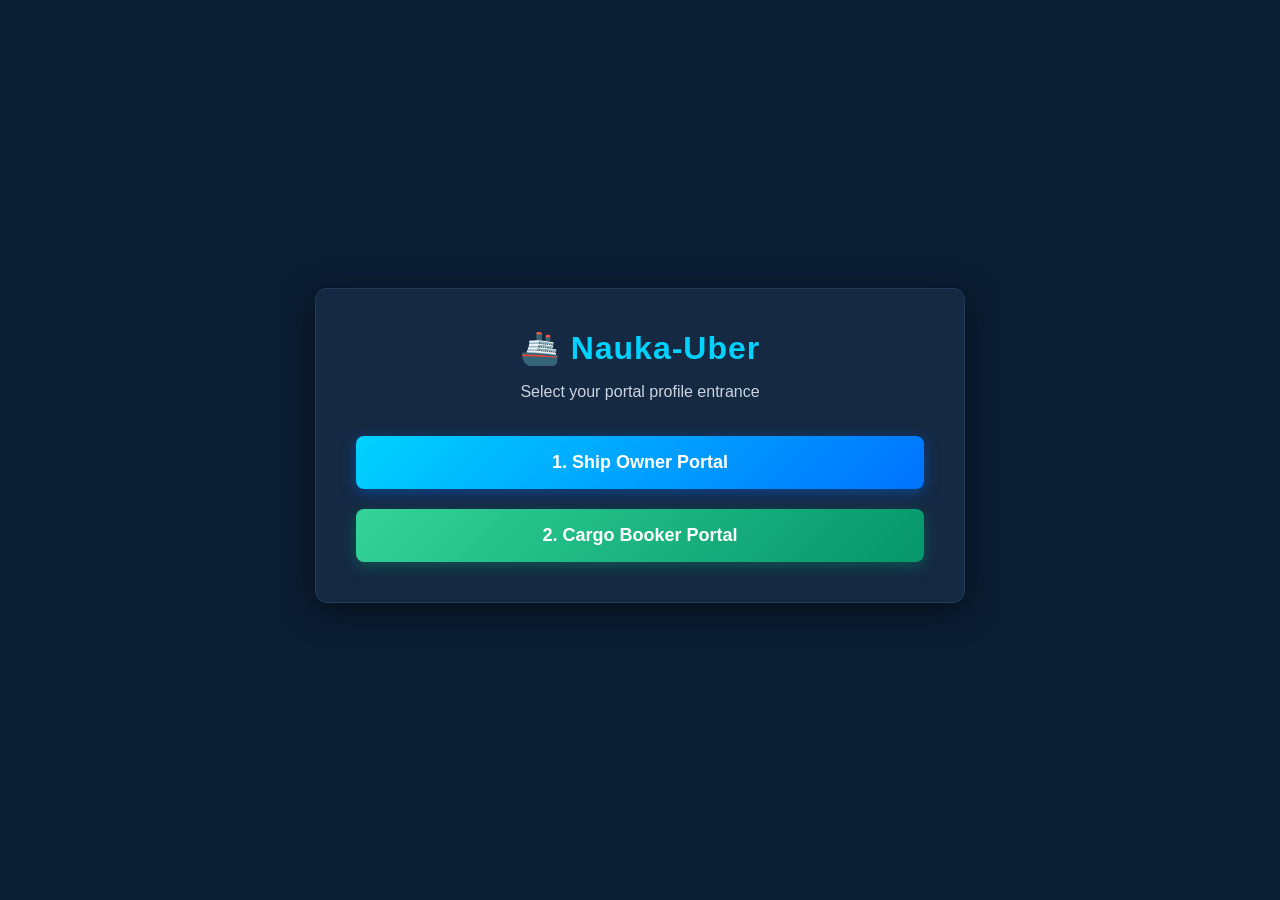
==== index.html @ 9e1935aa "Add files via upload" ====
<!DOCTYPE html>
<html lang="en">
<head>
    <meta charset="UTF-8">
    <meta name="viewport" content="width=device-width, initial-scale=1.0">
    <title>Nauka-Uber - Fleet Registration</title>
    <style>
        body { font-family: 'Segoe UI', Arial, sans-serif; background: #0b1d33; margin: 0; padding: 40px; display: flex; flex-direction: column; align-items: center; justify-content: center; min-height: 90vh; color: #fff; }
        .panel { background: #152942; padding: 40px; border-radius: 12px; box-shadow: 0 8px 30px rgba(0,0,0,0.5); width: 100%; max-width: 650px; border: 1px solid #233c5b; box-sizing: border-box; }
        h1 { color: #00d2ff; margin-top: 0; margin-bottom: 10px; font-size: 32px; letter-spacing: 1px; text-align: center; }
        p { color: #cbd5e1; margin-bottom: 35px; font-size: 16px; text-align: center; }
        .btn-gate { display: block; width: 100%; padding: 16px; margin-bottom: 20px; font-size: 18px; font-weight: bold; color: white; border: none; border-radius: 8px; cursor: pointer; text-decoration: none; box-sizing: border-box; transition: all 0.3s ease; text-align: center; }
        .btn-owner { background: linear-gradient(135deg, #00d2ff 0%, #0072ff 100%); box-shadow: 0 4px 15px rgba(0, 114, 255, 0.4); }
        .btn-owner:hover { transform: translateY(-3px); }
        .btn-booker { background: linear-gradient(135deg, #34d399 0%, #059669 100%); box-shadow: 0 4px 15px rgba(5, 150, 105, 0.4); margin-bottom: 0; }
        .btn-booker:hover { transform: translateY(-3px); }
        
        #regSection { display: none; text-align: left; margin-top: 20px; }
        h2 { color: #00d2ff; margin-top: 0; margin-bottom: 20px; font-size: 24px; text-align: center; }
        .form-group { margin-bottom: 15px; }
        label { display: block; font-weight: 600; margin-bottom: 8px; color: #cbd5e1; font-size: 14px; }
        input[type="text"], input[type="number"] { width: 100%; padding: 12px; border: 1px solid #2d4a6b; border-radius: 6px; background: #0f2038; color: #fff; font-size: 15px; box-sizing: border-box; }
        input:focus { border-color: #00d2ff; outline: none; box-shadow: 0 0 8px rgba(0, 210, 255, 0.5); }
        .row { display: flex; gap: 15px; }
        .row .form-group { flex: 1; }
        
        /* Dynamic Capability Selection Row Style */
        .capability-row { display: flex; align-items: center; justify-content: space-between; background: #1c3554; padding: 12px; border-radius: 6px; margin-bottom: 10px; border: 1px solid #2d4a6b; gap: 15px; }
        .chk-box { display: flex; align-items: center; gap: 10px; flex: 1; }
        input[type="checkbox"] { transform: scale(1.2); cursor: pointer; min-width: 18px; }
        .checkbox-label { color: #e2e8f0; font-size: 13.5px; cursor: pointer; margin-bottom: 0; line-height: 1.4; }
        .qty-input-box { width: 140px; display: none; padding: 8px !important; font-size: 14px !important; background: #0f2038; border: 1px solid #2d4a6b; color: #fff; border-radius: 4px; }

        .btn-submit { width: 100%; background: linear-gradient(135deg, #00d2ff 0%, #0072ff 100%); color: white; border: none; padding: 14px; font-size: 16px; font-weight: bold; border-radius: 6px; cursor: pointer; margin-top: 10px; box-shadow: 0 4px 15px rgba(0, 114, 255, 0.4); }
        .status-msg { margin-top: 15px; padding: 10px; border-radius: 4px; display: none; text-align: center; font-weight: bold; font-size: 14px; }
        .success { background-color: #064e3b; color: #34d399; border: 1px solid #047857; }
        .error { background-color: #7f1d1d; color: #f87171; border: 1px solid #b91c1c; }
        .back-btn { display: inline-block; color: #cbd5e1; margin-bottom: 15px; text-decoration: none; font-size: 14px; cursor: pointer; }
        .back-btn:hover { color: #00d2ff; }
    </style>
</head>
<body>

<!-- Gateway Profile Section -->
<div class="panel" id="gatewaySection">
    <h1>🚢 Nauka-Uber</h1>
    <p>Select your portal profile entrance</p>
    <button class="btn-gate btn-owner" onclick="showRegistrationForm()">1. Ship Owner Portal</button>
    <a href="booker.html" class="btn-gate btn-booker">2. Cargo Booker Portal</a>
</div>

<!-- Registration Form Section -->
<div class="panel" id="regSection">
    <span class="back-btn" onclick="showGateway()">◀ Back to Roles</span>
    <h2>🚢 Enterprise Vessel Fleet Registration</h2>
    <form id="vesselForm">
        <div class="form-group">
            <label for="vesselName">Vessel Merchant Fleet Name</label>
            <input type="text" id="vesselName" required placeholder="e.g., MV Sea Voyager">
        </div>
        <div class="row">
            <div class="form-group">
                <label for="imoNumber">IMO Number (International Maritime Organization - 7 Digits)</label>
                <input type="text" id="imoNumber" pattern="[0-9]{7}" required placeholder="e.g., 9619907">
            </div>
            <div class="form-group">
                <label for="maxCapacity">Max DWT Capacity (Deadweight Tonnage Limit - Metric Tons)</label>
                <input type="number" id="maxCapacity" required placeholder="e.g., 50000">
            </div>
        </div>
        
        <div class="row">
            <div class="form-group">
                <label for="lightDraft">Light Draft (Unloaded Vessel Hull Displacement - Meters)</label>
                <input type="number" step="0.1" id="lightDraft" required placeholder="e.g., 3.5">
            </div>
            <div class="form-group">
                <label for="loadedDraft">Fully Loaded Draft (Maximum Deep Hull Sea Line Level - Meters)</label>
                <input type="number" step="0.1" id="loadedDraft" required placeholder="e.g., 12.5">
            </div>
        </div>

        <div class="form-group">
            <label>Select Structural Cargo Capacity Constraints & Maximum Quantities</label>
            
            <div class="capability-row">
                <div class="chk-box">
                    <input type="checkbox" id="capBulk" onchange="toggleQty('capBulk', 'qtyBulk')">
                    <label for="capBulk" class="checkbox-label">Dry Bulk Carrier (Coal, Iron Ore, Bauxite, Mineral Grain)</label>
                </div>
                <input type="number" id="qtyBulk" class="qty-input-box" placeholder="Max Tons">
            </div>

            <div class="capability-row">
                <div class="chk-box">
                    <input type="checkbox" id="capContainer" onchange="toggleQty('capContainer', 'qtyContainer')">
                    <label for="capContainer" class="checkbox-label">Container Cargo Fleet (Standard Intermodal FEU/TEU Box Freight)</label>
                </div>
                <input type="number" id="qtyContainer" class="qty-input-box" placeholder="Max Tons">
            </div>

            <div class="capability-row">
                <div class="chk-box">
                    <input type="checkbox" id="capMachinery" onchange="toggleQty('capMachinery', 'qtyMachinery')">
                    <label for="capMachinery" class="checkbox-label">General Breakbulk Cargo (Industrial Spare Parts, Small Machinery)</label>
                </div>
                <input type="number" id="qtyMachinery" class="qty-input-box" placeholder="Max Tons">
            </div>

            <div class="capability-row">
                <div class="chk-box">
                    <input type="checkbox" id="capVehicles" onchange="toggleQty('capVehicles', 'qtyVehicles')">
                    <label for="capVehicles" class="checkbox-label">Ro-Ro Carrier (Roll-on/Roll-off Fleet - Automobiles & Heavy Vehicles)</label>
                </div>
                <input type="number" id="qtyVehicles" class="qty-input-box" placeholder="Max Tons">
            </div>

            <div class="capability-row">
                <div class="chk-box">
                    <input type="checkbox" id="capLiquid" onchange="toggleQty('capLiquid', 'qtyLiquid')">
                    <label for="capLiquid" class="checkbox-label">Liquid Bulk Carrier (Unrefined Crude Oil, Non-Hazardous Petroleum Product)</label>
                </div>
                <input type="number" id="qtyLiquid" class="qty-input-box" placeholder="Max Tons">
            </div>

            <div class="capability-row">
                <div class="chk-box">
                    <input type="checkbox" id="capChemical" onchange="toggleQty('capChemical', 'qtyChemical')">
                    <label for="capChemical" class="checkbox-label">Chemical Tanker Fleet (Industrial Acids, Petrochemicals, Corrosive Liquids)</label>
                </div>
                <input type="number" id="qtyChemical" class="qty-input-box" placeholder="Max Tons">
            </div>

            <div class="capability-row">
                <div class="chk-box">
                    <input type="checkbox" id="capGas" onchange="toggleQty('capGas', 'qtyGas')">
                    <label for="capGas" class="checkbox-label">LNG / LPG Gas Carriers (Liquefied Natural Gas / Liquefied Petroleum Gas)</label>
                </div>
                <input type="number" id="qtyGas" class="qty-input-box" placeholder="Max Tons">
            </div>

            <div class="capability-row">
                <div class="chk-box">
                    <input type="checkbox" id="capReefer" onchange="toggleQty('capReefer', 'qtyReefer')">
                    <label for="capReefer" class="checkbox-label">Refrigerated Reefer Vessels (Temperature Controlled Fleet / Perishable Cargo)</label>
                </div>
                <input type="number" id="qtyReefer" class="qty-input-box" placeholder="Max Tons">
            </div>

            <div class="capability-row">
                <div class="chk-box">
                    <input type="checkbox" id="capHeavy" onchange="toggleQty('capHeavy', 'qtyHeavy')">
                    <label for="capHeavy" class="checkbox-label">Heavy Lift Project Cargo (Oversized Power Plants, Windmill Turbines)</label>
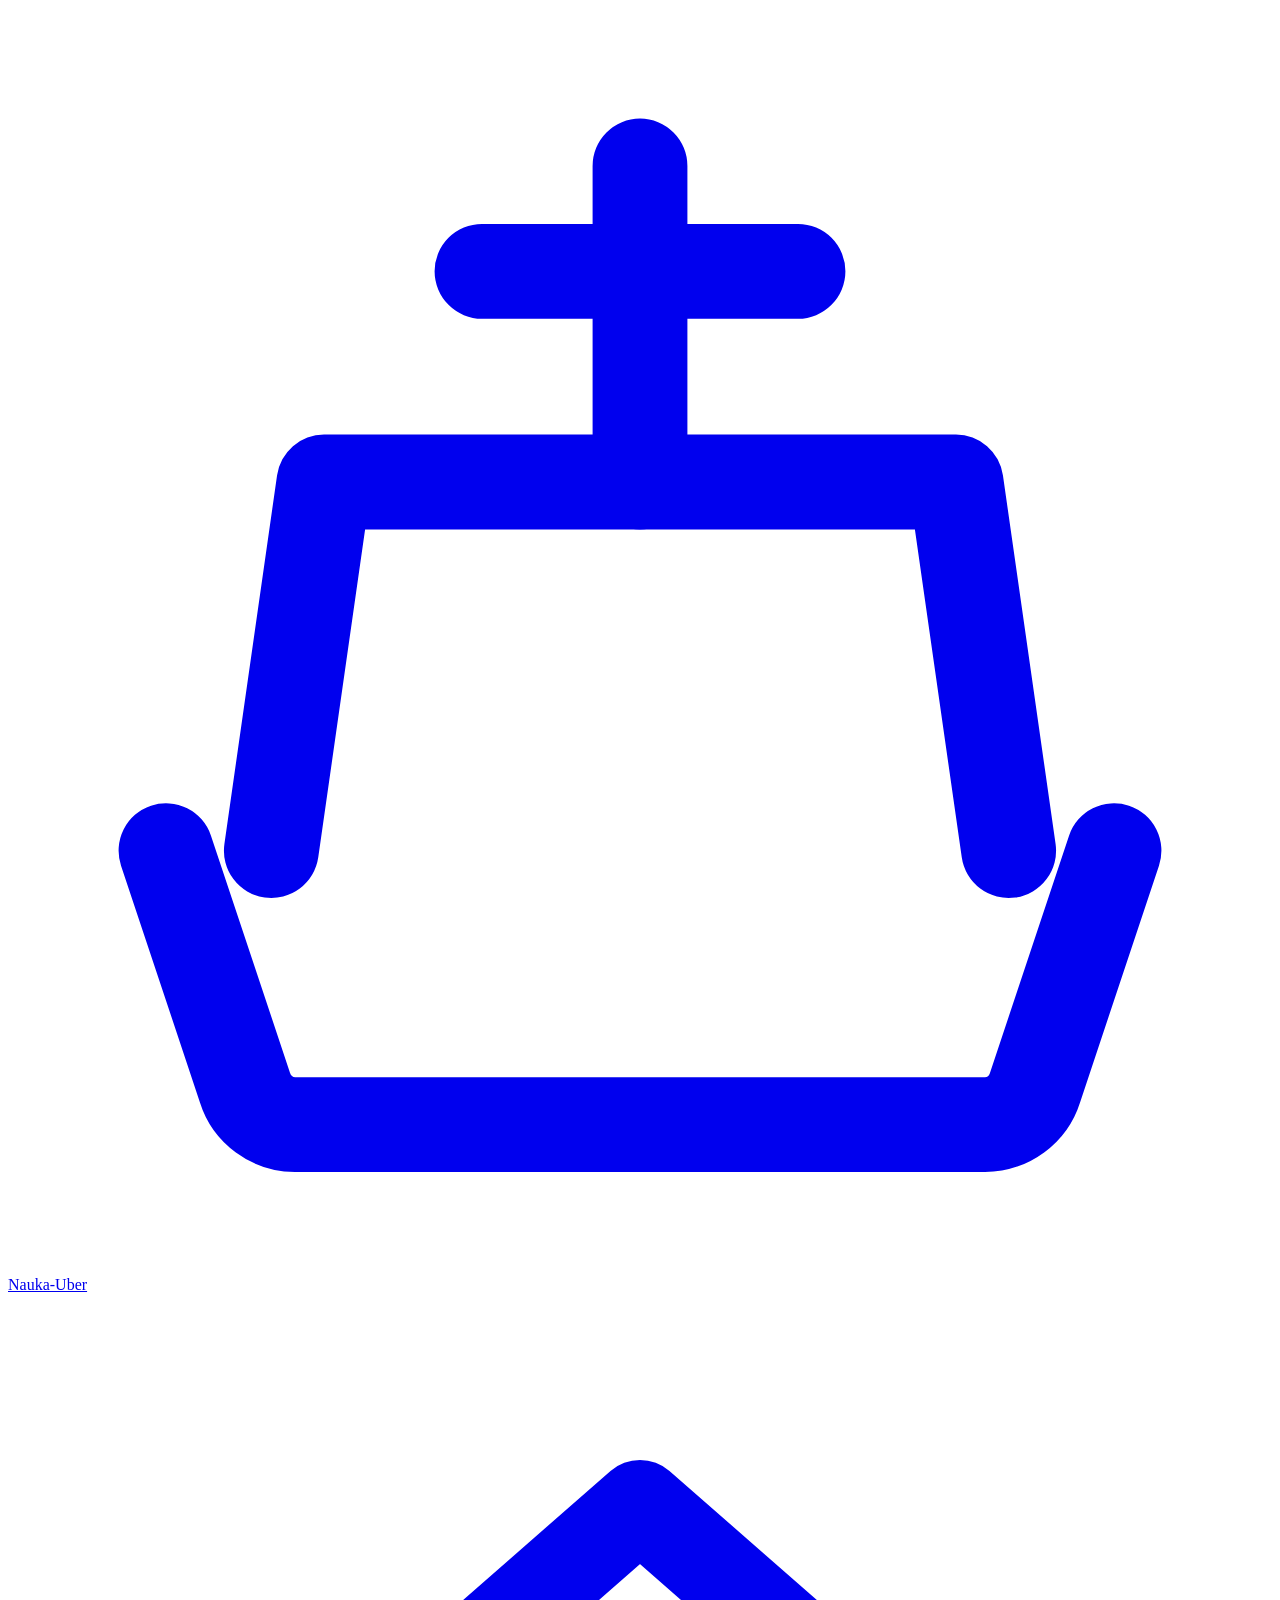
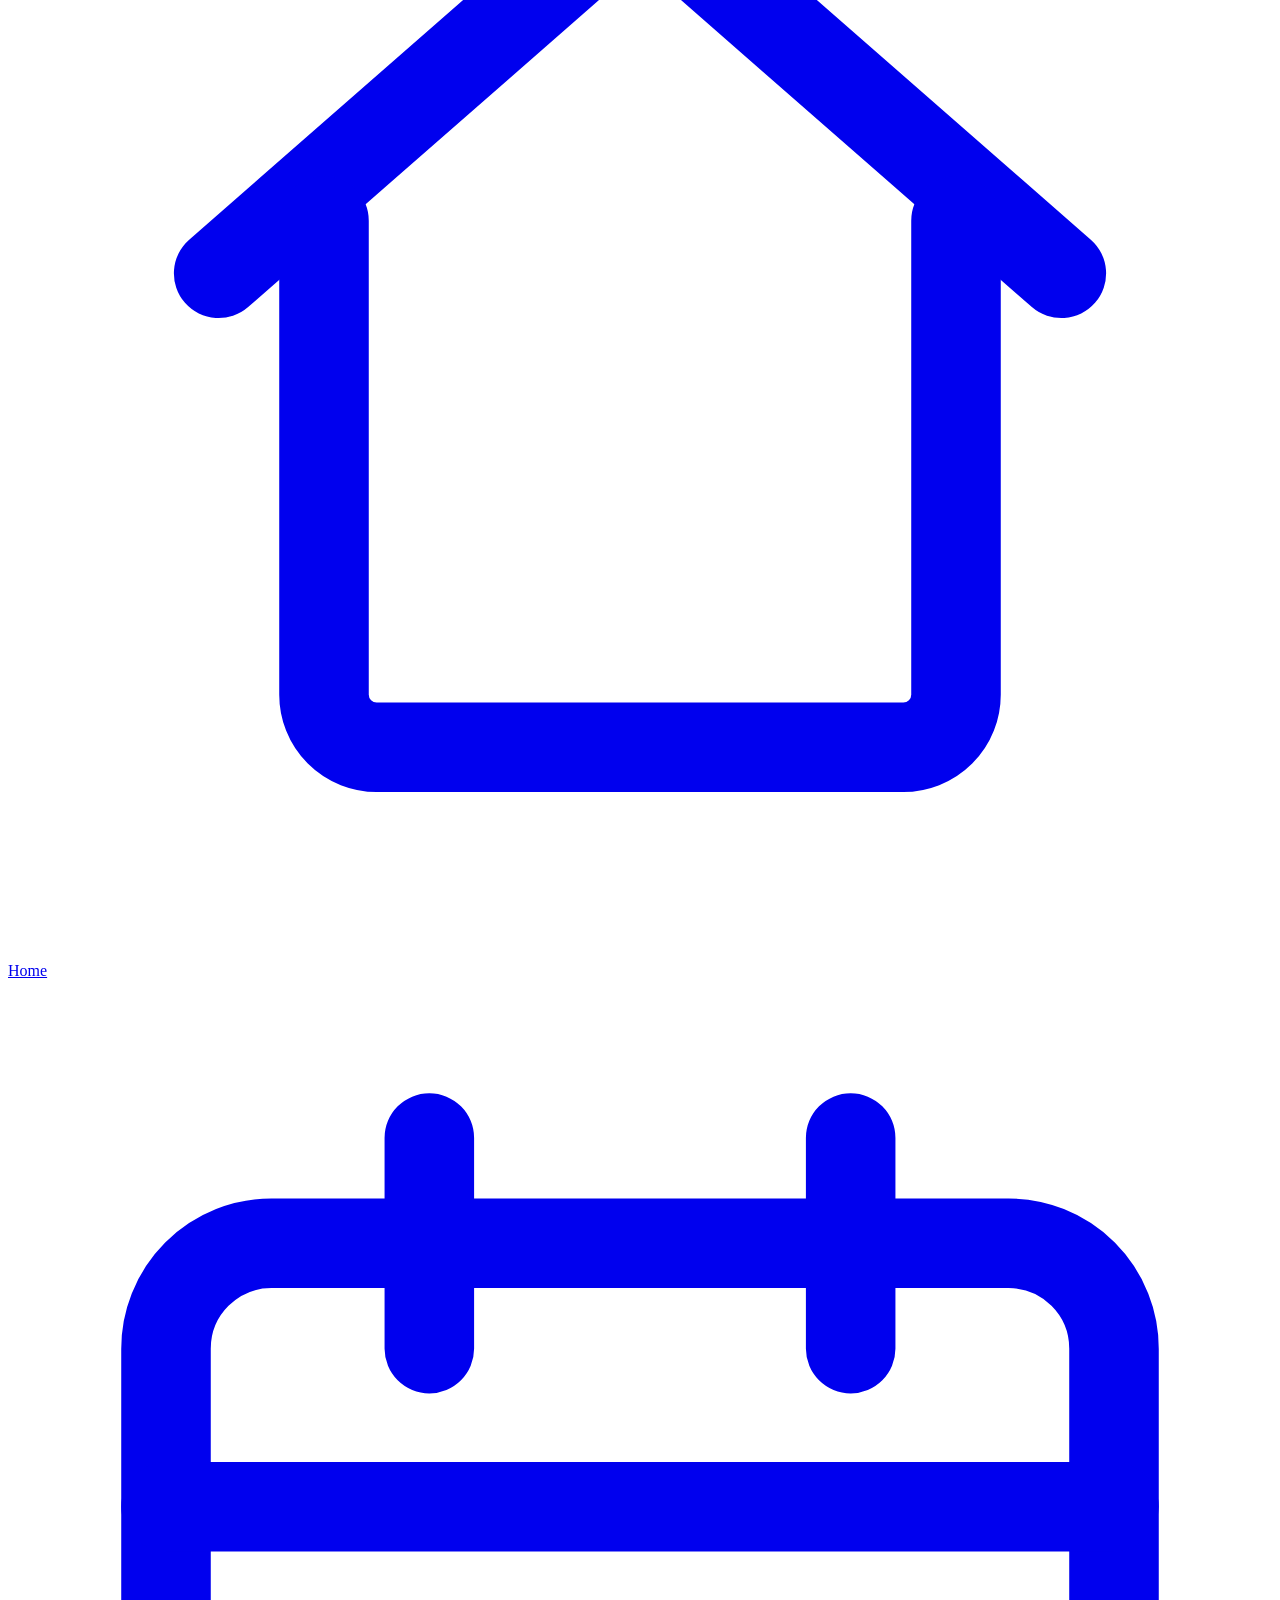
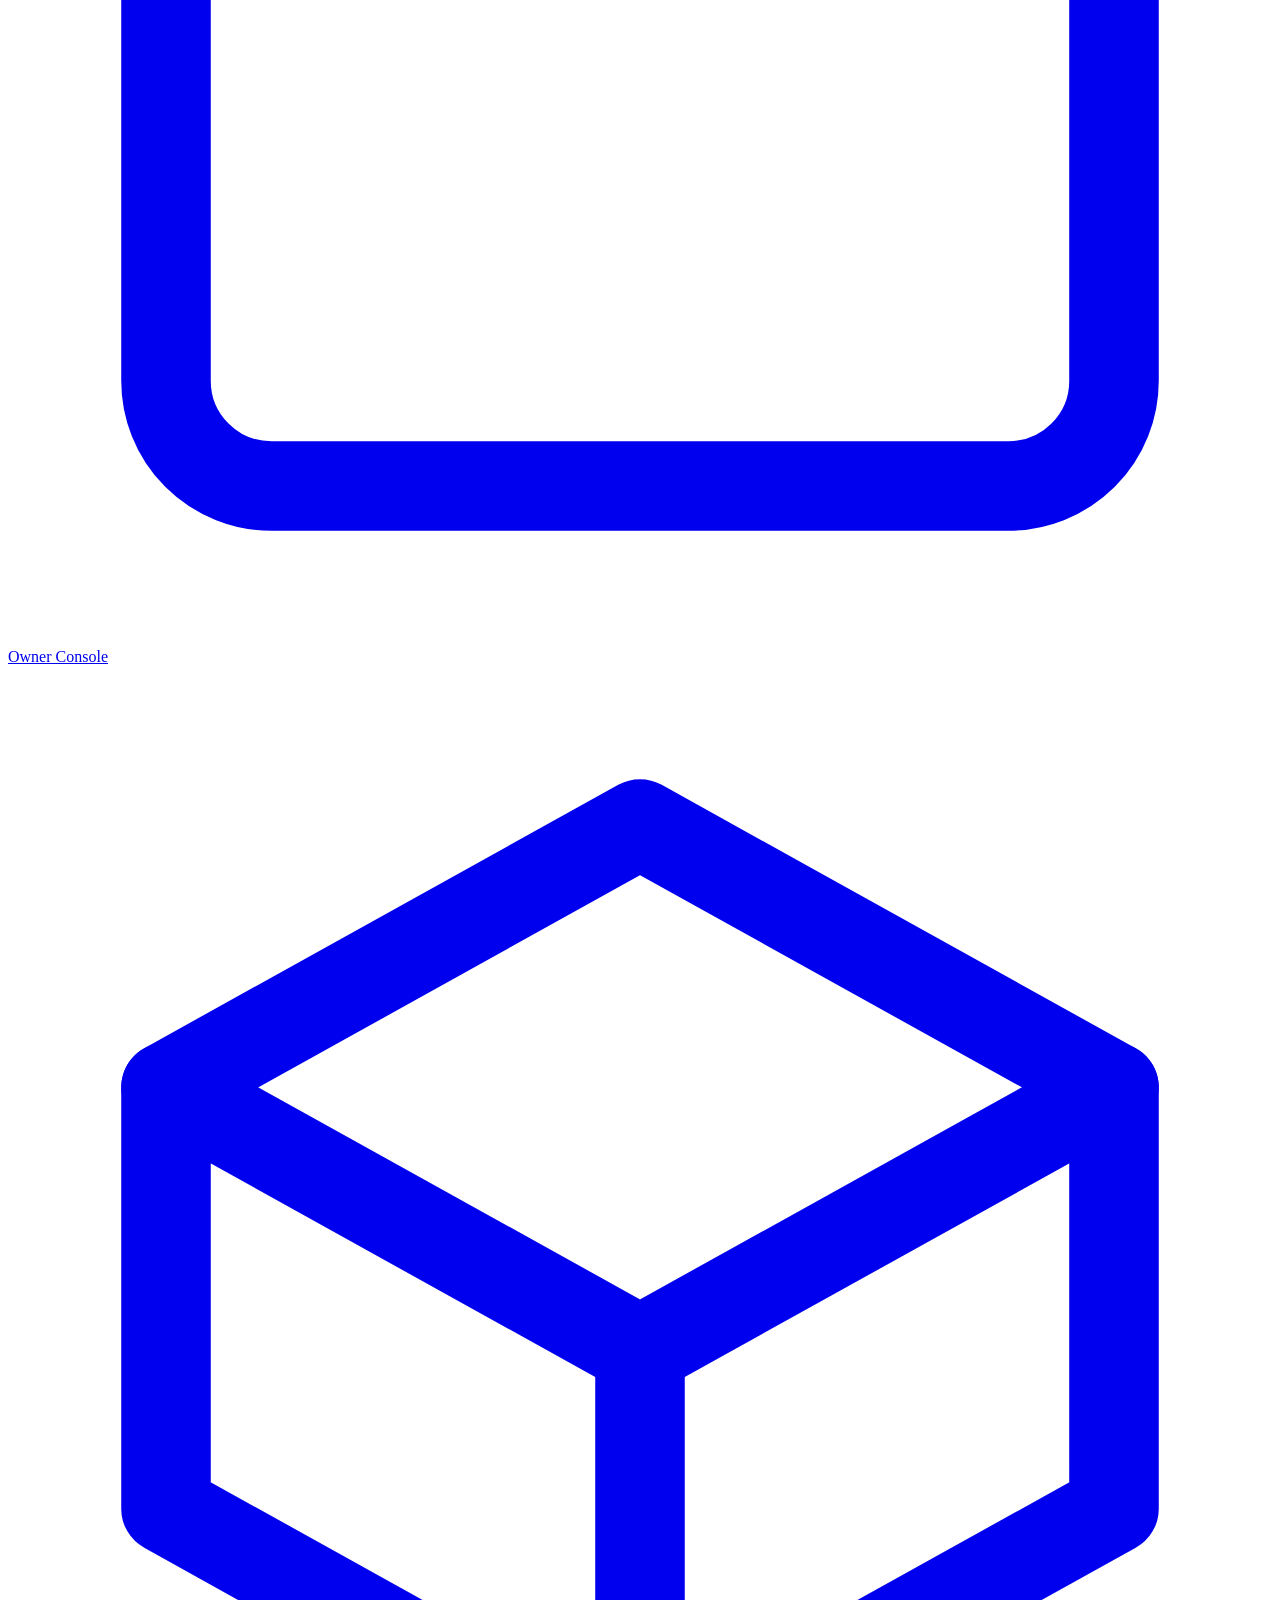
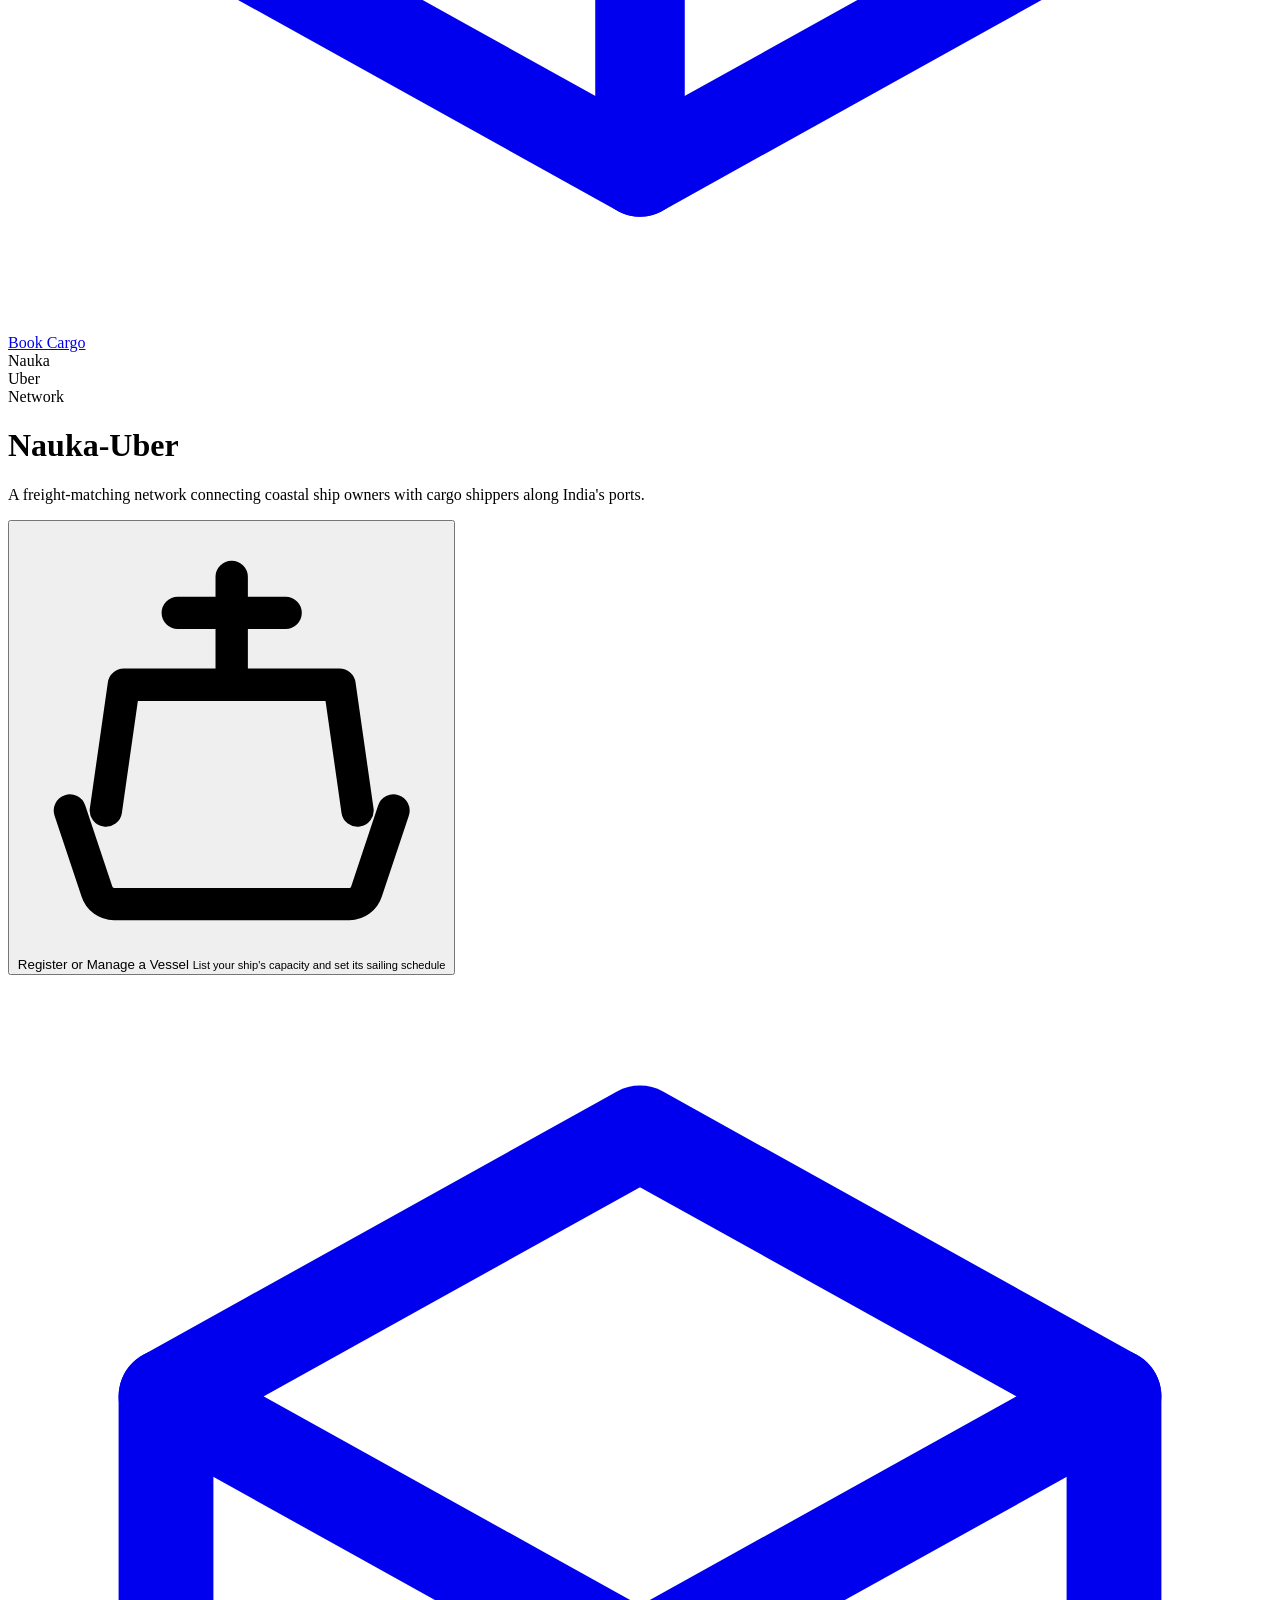
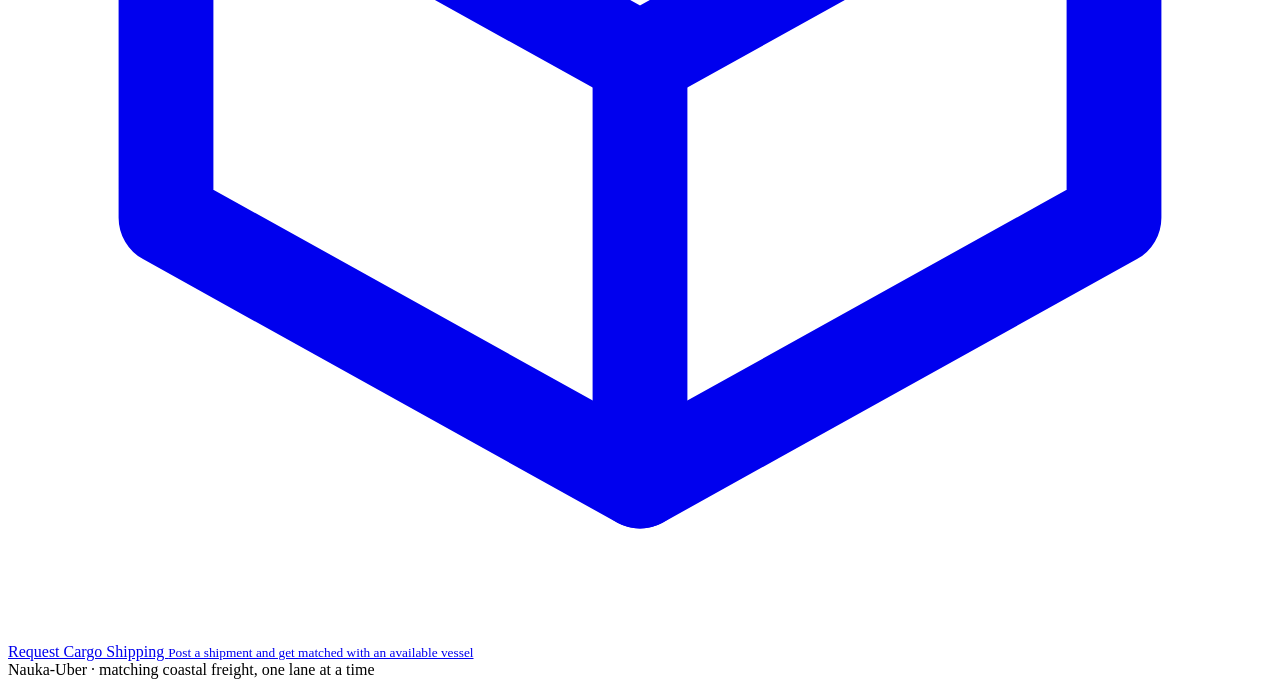
==== commit 9ada1b8e: "Add files via upload" ====
--- a/index.html
+++ b/index.html
@@ -1,153 +1,260 @@
-<!DOCTYPE html>
-<html lang="en">
-<head>
-    <meta charset="UTF-8">
-    <meta name="viewport" content="width=device-width, initial-scale=1.0">
-    <title>Nauka-Uber - Fleet Registration</title>
-    <style>
-        body { font-family: 'Segoe UI', Arial, sans-serif; background: #0b1d33; margin: 0; padding: 40px; display: flex; flex-direction: column; align-items: center; justify-content: center; min-height: 90vh; color: #fff; }
-        .panel { background: #152942; padding: 40px; border-radius: 12px; box-shadow: 0 8px 30px rgba(0,0,0,0.5); width: 100%; max-width: 650px; border: 1px solid #233c5b; box-sizing: border-box; }
-        h1 { color: #00d2ff; margin-top: 0; margin-bottom: 10px; font-size: 32px; letter-spacing: 1px; text-align: center; }
-        p { color: #cbd5e1; margin-bottom: 35px; font-size: 16px; text-align: center; }
-        .btn-gate { display: block; width: 100%; padding: 16px; margin-bottom: 20px; font-size: 18px; font-weight: bold; color: white; border: none; border-radius: 8px; cursor: pointer; text-decoration: none; box-sizing: border-box; transition: all 0.3s ease; text-align: center; }
-        .btn-owner { background: linear-gradient(135deg, #00d2ff 0%, #0072ff 100%); box-shadow: 0 4px 15px rgba(0, 114, 255, 0.4); }
-        .btn-owner:hover { transform: translateY(-3px); }
-        .btn-booker { background: linear-gradient(135deg, #34d399 0%, #059669 100%); box-shadow: 0 4px 15px rgba(5, 150, 105, 0.4); margin-bottom: 0; }
-        .btn-booker:hover { transform: translateY(-3px); }
-        
-        #regSection { display: none; text-align: left; margin-top: 20px; }
-        h2 { color: #00d2ff; margin-top: 0; margin-bottom: 20px; font-size: 24px; text-align: center; }
-        .form-group { margin-bottom: 15px; }
-        label { display: block; font-weight: 600; margin-bottom: 8px; color: #cbd5e1; font-size: 14px; }
-        input[type="text"], input[type="number"] { width: 100%; padding: 12px; border: 1px solid #2d4a6b; border-radius: 6px; background: #0f2038; color: #fff; font-size: 15px; box-sizing: border-box; }
-        input:focus { border-color: #00d2ff; outline: none; box-shadow: 0 0 8px rgba(0, 210, 255, 0.5); }
-        .row { display: flex; gap: 15px; }
-        .row .form-group { flex: 1; }
-        
-        /* Dynamic Capability Selection Row Style */
-        .capability-row { display: flex; align-items: center; justify-content: space-between; background: #1c3554; padding: 12px; border-radius: 6px; margin-bottom: 10px; border: 1px solid #2d4a6b; gap: 15px; }
-        .chk-box { display: flex; align-items: center; gap: 10px; flex: 1; }
-        input[type="checkbox"] { transform: scale(1.2); cursor: pointer; min-width: 18px; }
-        .checkbox-label { color: #e2e8f0; font-size: 13.5px; cursor: pointer; margin-bottom: 0; line-height: 1.4; }
-        .qty-input-box { width: 140px; display: none; padding: 8px !important; font-size: 14px !important; background: #0f2038; border: 1px solid #2d4a6b; color: #fff; border-radius: 4px; }
-
-        .btn-submit { width: 100%; background: linear-gradient(135deg, #00d2ff 0%, #0072ff 100%); color: white; border: none; padding: 14px; font-size: 16px; font-weight: bold; border-radius: 6px; cursor: pointer; margin-top: 10px; box-shadow: 0 4px 15px rgba(0, 114, 255, 0.4); }
-        .status-msg { margin-top: 15px; padding: 10px; border-radius: 4px; display: none; text-align: center; font-weight: bold; font-size: 14px; }
-        .success { background-color: #064e3b; color: #34d399; border: 1px solid #047857; }
-        .error { background-color: #7f1d1d; color: #f87171; border: 1px solid #b91c1c; }
-        .back-btn { display: inline-block; color: #cbd5e1; margin-bottom: 15px; text-decoration: none; font-size: 14px; cursor: pointer; }
-        .back-btn:hover { color: #00d2ff; }
-    </style>
-</head>
-<body>
-
-<!-- Gateway Profile Section -->
-<div class="panel" id="gatewaySection">
-    <h1>🚢 Nauka-Uber</h1>
-    <p>Select your portal profile entrance</p>
-    <button class="btn-gate btn-owner" onclick="showRegistrationForm()">1. Ship Owner Portal</button>
-    <a href="booker.html" class="btn-gate btn-booker">2. Cargo Booker Portal</a>
-</div>
-
-<!-- Registration Form Section -->
-<div class="panel" id="regSection">
-    <span class="back-btn" onclick="showGateway()">◀ Back to Roles</span>
-    <h2>🚢 Enterprise Vessel Fleet Registration</h2>
-    <form id="vesselForm">
-        <div class="form-group">
-            <label for="vesselName">Vessel Merchant Fleet Name</label>
-            <input type="text" id="vesselName" required placeholder="e.g., MV Sea Voyager">
-        </div>
-        <div class="row">
-            <div class="form-group">
-                <label for="imoNumber">IMO Number (International Maritime Organization - 7 Digits)</label>
-                <input type="text" id="imoNumber" pattern="[0-9]{7}" required placeholder="e.g., 9619907">
-            </div>
-            <div class="form-group">
-                <label for="maxCapacity">Max DWT Capacity (Deadweight Tonnage Limit - Metric Tons)</label>
-                <input type="number" id="maxCapacity" required placeholder="e.g., 50000">
-            </div>
-        </div>
-        
-        <div class="row">
-            <div class="form-group">
-                <label for="lightDraft">Light Draft (Unloaded Vessel Hull Displacement - Meters)</label>
-                <input type="number" step="0.1" id="lightDraft" required placeholder="e.g., 3.5">
-            </div>
-            <div class="form-group">
-                <label for="loadedDraft">Fully Loaded Draft (Maximum Deep Hull Sea Line Level - Meters)</label>
-                <input type="number" step="0.1" id="loadedDraft" required placeholder="e.g., 12.5">
-            </div>
-        </div>
-
-        <div class="form-group">
-            <label>Select Structural Cargo Capacity Constraints & Maximum Quantities</label>
-            
-            <div class="capability-row">
-                <div class="chk-box">
-                    <input type="checkbox" id="capBulk" onchange="toggleQty('capBulk', 'qtyBulk')">
-                    <label for="capBulk" class="checkbox-label">Dry Bulk Carrier (Coal, Iron Ore, Bauxite, Mineral Grain)</label>
-                </div>
-                <input type="number" id="qtyBulk" class="qty-input-box" placeholder="Max Tons">
-            </div>
-
-            <div class="capability-row">
-                <div class="chk-box">
-                    <input type="checkbox" id="capContainer" onchange="toggleQty('capContainer', 'qtyContainer')">
-                    <label for="capContainer" class="checkbox-label">Container Cargo Fleet (Standard Intermodal FEU/TEU Box Freight)</label>
-                </div>
-                <input type="number" id="qtyContainer" class="qty-input-box" placeholder="Max Tons">
-            </div>
-
-            <div class="capability-row">
-                <div class="chk-box">
-                    <input type="checkbox" id="capMachinery" onchange="toggleQty('capMachinery', 'qtyMachinery')">
-                    <label for="capMachinery" class="checkbox-label">General Breakbulk Cargo (Industrial Spare Parts, Small Machinery)</label>
-                </div>
-                <input type="number" id="qtyMachinery" class="qty-input-box" placeholder="Max Tons">
-            </div>
-
-            <div class="capability-row">
-                <div class="chk-box">
-                    <input type="checkbox" id="capVehicles" onchange="toggleQty('capVehicles', 'qtyVehicles')">
-                    <label for="capVehicles" class="checkbox-label">Ro-Ro Carrier (Roll-on/Roll-off Fleet - Automobiles & Heavy Vehicles)</label>
-                </div>
-                <input type="number" id="qtyVehicles" class="qty-input-box" placeholder="Max Tons">
-            </div>
-
-            <div class="capability-row">
-                <div class="chk-box">
-                    <input type="checkbox" id="capLiquid" onchange="toggleQty('capLiquid', 'qtyLiquid')">
-                    <label for="capLiquid" class="checkbox-label">Liquid Bulk Carrier (Unrefined Crude Oil, Non-Hazardous Petroleum Product)</label>
-                </div>
-                <input type="number" id="qtyLiquid" class="qty-input-box" placeholder="Max Tons">
-            </div>
-
-            <div class="capability-row">
-                <div class="chk-box">
-                    <input type="checkbox" id="capChemical" onchange="toggleQty('capChemical', 'qtyChemical')">
-                    <label for="capChemical" class="checkbox-label">Chemical Tanker Fleet (Industrial Acids, Petrochemicals, Corrosive Liquids)</label>
-                </div>
-                <input type="number" id="qtyChemical" class="qty-input-box" placeholder="Max Tons">
-            </div>
-
-            <div class="capability-row">
-                <div class="chk-box">
-                    <input type="checkbox" id="capGas" onchange="toggleQty('capGas', 'qtyGas')">
-                    <label for="capGas" class="checkbox-label">LNG / LPG Gas Carriers (Liquefied Natural Gas / Liquefied Petroleum Gas)</label>
-                </div>
-                <input type="number" id="qtyGas" class="qty-input-box" placeholder="Max Tons">
-            </div>
-
-            <div class="capability-row">
-                <div class="chk-box">
-                    <input type="checkbox" id="capReefer" onchange="toggleQty('capReefer', 'qtyReefer')">
-                    <label for="capReefer" class="checkbox-label">Refrigerated Reefer Vessels (Temperature Controlled Fleet / Perishable Cargo)</label>
-                </div>
-                <input type="number" id="qtyReefer" class="qty-input-box" placeholder="Max Tons">
-            </div>
-
-            <div class="capability-row">
-                <div class="chk-box">
-                    <input type="checkbox" id="capHeavy" onchange="toggleQty('capHeavy', 'qtyHeavy')">
-                    <label for="capHeavy" class="checkbox-label">Heavy Lift Project Cargo (Oversized Power Plants, Windmill Turbines)</label>
+<!DOCTYPE html>
+<html lang="en">
+<head>
+    <meta charset="UTF-8">
+    <meta name="viewport" content="width=device-width, initial-scale=1.0">
+    <title>Nauka-Uber — Fleet Registration</title>
+    <link rel="preconnect" href="https://fonts.googleapis.com">
+    <link rel="preconnect" href="https://fonts.gstatic.com" crossorigin>
+    <link href="https://fonts.googleapis.com/css2?family=Space+Grotesk:wght@500;600;700&family=Inter:wght@400;500;600;700&family=IBM+Plex+Mono:wght@500&display=swap" rel="stylesheet">
+    <link rel="stylesheet" href="assets/styles.css">
+</head>
+<body>
+
+<div class="page">
+
+    <nav class="top-nav">
+        <a class="brand" href="index.html">
+            <span class="brand-mark">
+                <svg viewBox="0 0 24 24" fill="none" stroke="currentColor" stroke-width="1.8" stroke-linecap="round" stroke-linejoin="round"><path d="M3 16l1.5 4.5a1 1 0 00.95.7h13.1a1 1 0 00.95-.7L21 16"/><path d="M5 16l1-7h12l1 7"/><path d="M12 9V3M9 5h6"/></svg>
+            </span>
+            Nauka-Uber
+        </a>
+        <div class="nav-links">
+            <a href="index.html" data-page="index.html"><svg viewBox="0 0 24 24" fill="none" stroke="currentColor" stroke-width="1.7" stroke-linecap="round" stroke-linejoin="round"><path d="M4 11l8-7 8 7"/><path d="M6 10v9a1 1 0 001 1h10a1 1 0 001-1v-9"/></svg><span class="nav-label">Home</span></a>
+            <a href="owner.html" data-page="owner.html"><svg viewBox="0 0 24 24" fill="none" stroke="currentColor" stroke-width="1.7" stroke-linecap="round" stroke-linejoin="round"><rect x="3" y="5" width="18" height="16" rx="2"/><path d="M16 3v4M8 3v4M3 10h18"/></svg><span class="nav-label">Owner Console</span></a>
+            <a href="booker.html" data-page="booker.html"><svg viewBox="0 0 24 24" fill="none" stroke="currentColor" stroke-width="1.7" stroke-linecap="round" stroke-linejoin="round"><path d="M21 8l-9-5-9 5 9 5 9-5z"/><path d="M3 8v8l9 5 9-5V8"/><path d="M12 13v8"/></svg><span class="nav-label">Book Cargo</span></a>
+        </div>
+    </nav>
+
+    <!-- Gateway Profile Section -->
+    <div class="panel" id="gatewaySection">
+        <div class="stamp"><span>Nauka<br>Uber<br>Network</span></div>
+        <h1 class="page-title">Nauka-Uber</h1>
+        <p class="page-sub">A freight-matching network connecting coastal ship owners with cargo shippers along India's ports.</p>
+
+        <button class="btn-gate btn-cyan" onclick="showRegistrationForm()">
+            <span class="icon"><svg viewBox="0 0 24 24" fill="none" stroke="currentColor" stroke-width="1.8" stroke-linecap="round" stroke-linejoin="round"><path d="M3 16l1.5 4.5a1 1 0 00.95.7h13.1a1 1 0 00.95-.7L21 16"/><path d="M5 16l1-7h12l1 7"/><path d="M12 9V3M9 5h6"/></svg></span>
+            <span class="gate-copy">
+                Register or Manage a Vessel
+                <small>List your ship's capacity and set its sailing schedule</small>
+            </span>
+        </button>
+        <a href="booker.html" class="btn-gate btn-green">
+            <span class="icon"><svg viewBox="0 0 24 24" fill="none" stroke="currentColor" stroke-width="1.8" stroke-linecap="round" stroke-linejoin="round"><path d="M21 8l-9-5-9 5 9 5 9-5z"/><path d="M3 8v8l9 5 9-5V8"/><path d="M12 13v8"/></svg></span>
+            <span class="gate-copy">
+                Request Cargo Shipping
+                <small>Post a shipment and get matched with an available vessel</small>
+            </span>
+        </a>
+    </div>
+
+    <!-- Registration Form Section -->
+    <div class="panel" id="regSection" style="display:none;">
+        <button type="button" class="back-btn" onclick="showGateway()">
+            <svg viewBox="0 0 20 20" fill="none" stroke="currentColor" stroke-width="1.8" stroke-linecap="round" stroke-linejoin="round"><path d="M12.5 15l-5-5 5-5"/></svg>
+            Back to roles
+        </button>
+        <h2 class="panel-title">
+            <svg viewBox="0 0 24 24" fill="none" stroke="currentColor" stroke-width="1.8" stroke-linecap="round" stroke-linejoin="round"><path d="M3 16l1.5 4.5a1 1 0 00.95.7h13.1a1 1 0 00.95-.7L21 16"/><path d="M5 16l1-7h12l1 7"/><path d="M12 9V3M9 5h6"/></svg>
+            Vessel Fleet Registration
+        </h2>
+        <form id="vesselForm">
+            <div class="form-group">
+                <label for="vesselName">Vessel Name</label>
+                <input type="text" id="vesselName" required placeholder="e.g., MV Sea Voyager">
+            </div>
+            <div class="row">
+                <div class="form-group">
+                    <label for="imoNumber">IMO Number <span class="hint">(7 digits)</span></label>
+                    <input type="text" id="imoNumber" pattern="[0-9]{7}" required placeholder="e.g., 9619907">
+                </div>
+                <div class="form-group">
+                    <label for="maxCapacity">Max DWT Capacity <span class="hint">(metric tons)</span></label>
+                    <input type="number" id="maxCapacity" required placeholder="e.g., 50000">
+                </div>
+            </div>
+
+            <div class="row">
+                <div class="form-group">
+                    <label for="lightDraft">Light Draft <span class="hint">(unloaded, meters)</span></label>
+                    <input type="number" step="0.1" id="lightDraft" required placeholder="e.g., 3.5">
+                </div>
+                <div class="form-group">
+                    <label for="loadedDraft">Fully Loaded Draft <span class="hint">(meters)</span></label>
+                    <input type="number" step="0.1" id="loadedDraft" required placeholder="e.g., 12.5">
+                </div>
+            </div>
+
+            <div class="form-group">
+                <label>Cargo Capabilities &amp; Maximum Load</label>
+                <p class="field-note">Tick every cargo type this vessel can carry, then set its maximum load in metric tons.</p>
+
+                <div class="capability-row">
+                    <div class="chk-box">
+                        <input type="checkbox" id="capBulk" onchange="toggleQty('capBulk', 'qtyBulk')">
+                        <label for="capBulk" class="checkbox-label">Dry Bulk Carrier (Coal, Iron Ore, Bauxite, Mineral Grain)</label>
+                    </div>
+                    <input type="number" id="qtyBulk" class="qty-input-box" placeholder="Max tons">
+                </div>
+
+                <div class="capability-row">
+                    <div class="chk-box">
+                        <input type="checkbox" id="capContainer" onchange="toggleQty('capContainer', 'qtyContainer')">
+                        <label for="capContainer" class="checkbox-label">Container Cargo Fleet (Standard Intermodal FEU/TEU Box Freight)</label>
+                    </div>
+                    <input type="number" id="qtyContainer" class="qty-input-box" placeholder="Max tons">
+                </div>
+
+                <div class="capability-row">
+                    <div class="chk-box">
+                        <input type="checkbox" id="capMachinery" onchange="toggleQty('capMachinery', 'qtyMachinery')">
+                        <label for="capMachinery" class="checkbox-label">General Breakbulk Cargo (Industrial Spare Parts, Small Machinery)</label>
+                    </div>
+                    <input type="number" id="qtyMachinery" class="qty-input-box" placeholder="Max tons">
+                </div>
+
+                <div class="capability-row">
+                    <div class="chk-box">
+                        <input type="checkbox" id="capVehicles" onchange="toggleQty('capVehicles', 'qtyVehicles')">
+                        <label for="capVehicles" class="checkbox-label">Ro-Ro Carrier (Roll-on/Roll-off Fleet — Automobiles &amp; Heavy Vehicles)</label>
+                    </div>
+                    <input type="number" id="qtyVehicles" class="qty-input-box" placeholder="Max tons">
+                </div>
+
+                <div class="capability-row">
+                    <div class="chk-box">
+                        <input type="checkbox" id="capLiquid" onchange="toggleQty('capLiquid', 'qtyLiquid')">
+                        <label for="capLiquid" class="checkbox-label">Liquid Bulk Carrier (Unrefined Crude Oil, Non-Hazardous Petroleum Product)</label>
+                    </div>
+                    <input type="number" id="qtyLiquid" class="qty-input-box" placeholder="Max tons">
+                </div>
+
+                <div class="capability-row">
+                    <div class="chk-box">
+                        <input type="checkbox" id="capChemical" onchange="toggleQty('capChemical', 'qtyChemical')">
+                        <label for="capChemical" class="checkbox-label">Chemical Tanker Fleet (Industrial Acids, Petrochemicals, Corrosive Liquids)</label>
+                    </div>
+                    <input type="number" id="qtyChemical" class="qty-input-box" placeholder="Max tons">
+                </div>
+
+                <div class="capability-row">
+                    <div class="chk-box">
+                        <input type="checkbox" id="capGas" onchange="toggleQty('capGas', 'qtyGas')">
+                        <label for="capGas" class="checkbox-label">LNG / LPG Gas Carriers (Liquefied Natural Gas / Liquefied Petroleum Gas)</label>
+                    </div>
+                    <input type="number" id="qtyGas" class="qty-input-box" placeholder="Max tons">
+                </div>
+
+                <div class="capability-row">
+                    <div class="chk-box">
+                        <input type="checkbox" id="capReefer" onchange="toggleQty('capReefer', 'qtyReefer')">
+                        <label for="capReefer" class="checkbox-label">Refrigerated Reefer Vessels (Temperature Controlled Fleet / Perishable Cargo)</label>
+                    </div>
+                    <input type="number" id="qtyReefer" class="qty-input-box" placeholder="Max tons">
+                </div>
+
+                <div class="capability-row">
+                    <div class="chk-box">
+                        <input type="checkbox" id="capHeavy" onchange="toggleQty('capHeavy', 'qtyHeavy')">
+                        <label for="capHeavy" class="checkbox-label">Heavy Lift Project Cargo (Oversized Power Plants, Windmill Turbines)</label>
+                    </div>
+                    <input type="number" id="qtyHeavy" class="qty-input-box" placeholder="Max tons">
+                </div>
+            </div>
+
+            <button type="submit" class="btn-cyan" id="registerBtn">Register Vessel &amp; Continue to Console</button>
+            <div id="regStatus" class="status-msg"></div>
+        </form>
+    </div>
+
+    <footer class="site-foot">Nauka-Uber &middot; matching coastal freight, one lane at a time</footer>
+</div>
+
+<script src="assets/common.js"></script>
+<script>
+    function showRegistrationForm() {
+        document.getElementById('gatewaySection').style.display = 'none';
+        document.getElementById('regSection').style.display = 'block';
+    }
+
+    function showGateway() {
+        document.getElementById('regSection').style.display = 'none';
+        document.getElementById('gatewaySection').style.display = 'block';
+    }
+
+    // Show/hide a capability's "max tons" field as its checkbox is toggled,
+    // and clear the value on uncheck so unchecked capabilities never submit
+    // stale numbers.
+    function toggleQty(checkboxId, qtyId) {
+        const checkbox = document.getElementById(checkboxId);
+        const qtyInput = document.getElementById(qtyId);
+        if (checkbox.checked) {
+            qtyInput.style.display = 'block';
+            qtyInput.required = true;
+        } else {
+            qtyInput.style.display = 'none';
+            qtyInput.required = false;
+            qtyInput.value = '';
+        }
+    }
+
+    document.getElementById('vesselForm').addEventListener('submit', function (e) {
+        e.preventDefault();
+        const registerBtn = document.getElementById('registerBtn');
+        const statusBox = document.getElementById('regStatus');
+
+        registerBtn.innerText = "Registering Vessel...";
+        registerBtn.disabled = true;
+        NaukaUber.hideStatus(statusBox);
+
+        // Collect every checked capability with the max-tons value the
+        // owner entered for it.
+        const capabilityMap = [
+            ['capBulk', 'qtyBulk', 'Bulk'],
+            ['capContainer', 'qtyContainer', 'Container'],
+            ['capMachinery', 'qtyMachinery', 'Machinery'],
+            ['capVehicles', 'qtyVehicles', 'Vehicles'],
+            ['capLiquid', 'qtyLiquid', 'Liquid'],
+            ['capChemical', 'qtyChemical', 'Chemical'],
+            ['capGas', 'qtyGas', 'Gas'],
+            ['capReefer', 'qtyReefer', 'Reefer'],
+            ['capHeavy', 'qtyHeavy', 'Heavy'],
+        ];
+
+        const capabilities = capabilityMap
+            .filter(([chkId]) => document.getElementById(chkId).checked)
+            .map(([chkId, qtyId, type]) => ({
+                type: type,
+                maxTons: parseInt(document.getElementById(qtyId).value, 10) || 0
+            }));
+
+        const vesselPayload = {
+            vesselName: document.getElementById('vesselName').value,
+            imoNumber: document.getElementById('imoNumber').value,
+            maxCapacity: parseInt(document.getElementById('maxCapacity').value, 10) || 0,
+            lightDraft: parseFloat(document.getElementById('lightDraft').value) || 0,
+            loadedDraft: parseFloat(document.getElementById('loadedDraft').value) || 0,
+            capabilities: capabilities
+        };
+
+        fetch(NaukaUber.CONFIG.registrationWebhookUrl, {
+            method: "POST",
+            headers: { "Content-Type": "application/json" },
+            body: JSON.stringify(vesselPayload)
+        })
+        .then(res => { if (res.ok) return res.json(); throw new Error(); })
+        .then(() => {
+            NaukaUber.showStatus(statusBox, 'success', 'Vessel registered! Taking you to the Owner Console to set its schedule...');
+            NaukaUber.saveLastVessel({ vesselName: vesselPayload.vesselName, imoNumber: vesselPayload.imoNumber });
+            setTimeout(() => { window.location.href = 'owner.html'; }, 1600);
+        })
+        .catch(() => {
+            NaukaUber.showStatus(statusBox, 'error', 'Registration failed. Check that your n8n registration webhook is active.');
+            registerBtn.innerText = "Register Vessel & Continue to Console";
+            registerBtn.disabled = false;
+        });
+    });
+</script>
+</body>
+</html>
